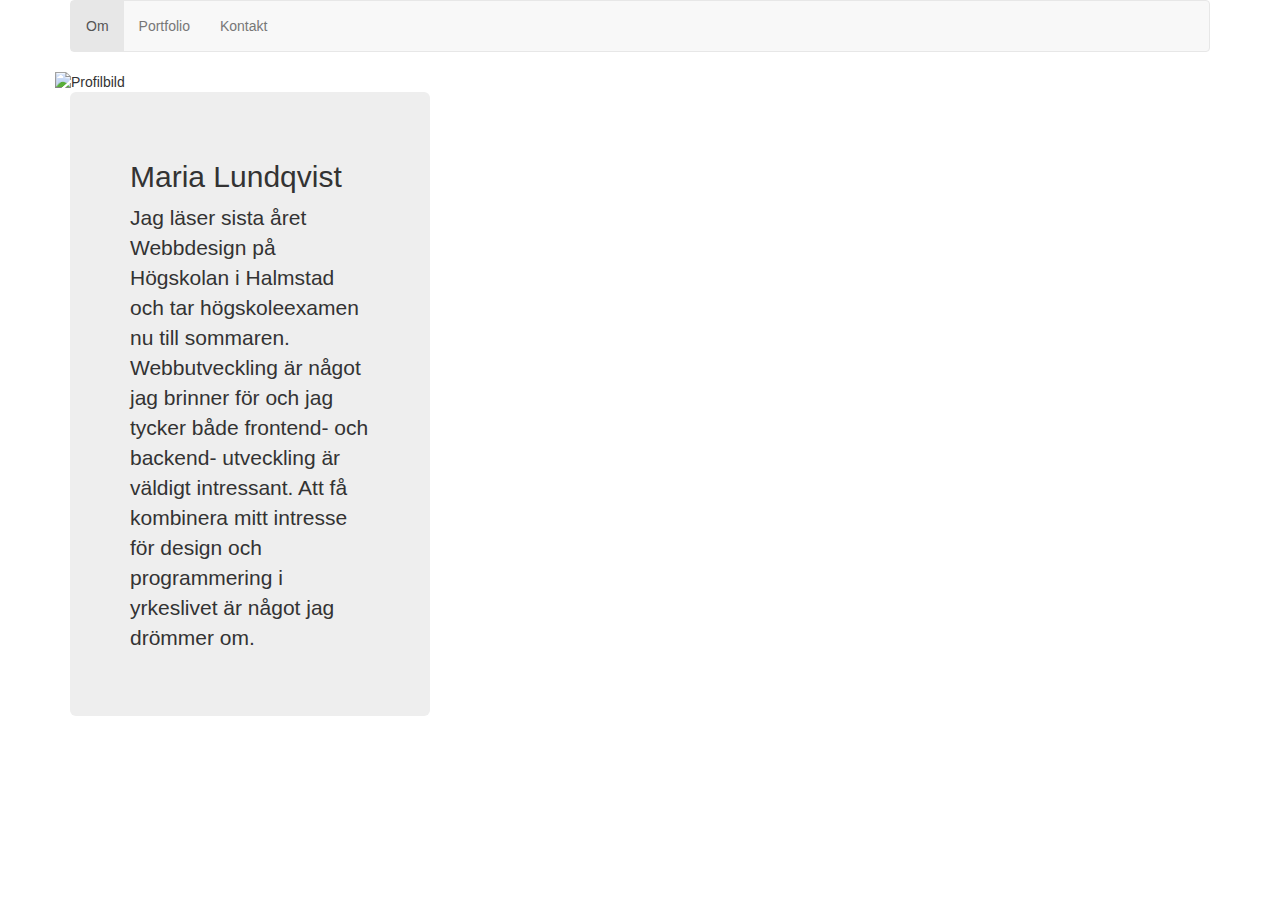
==== index.html @ 277a06b5 "vccv" ====
<! DOCTYPE html>
<html>
<head>
	<title>Maria Lundqvist</title>
	 <meta name="viewport" content="width=device-width, initial-scale=1, maximum-scale=1, user-scalable=no">
      <!-- Latest compiled and minified CSS -->
      <link rel="stylesheet" href="https://maxcdn.bootstrapcdn.com/bootstrap/3.3.5/css/bootstrap.min.css">
      <!-- Optional theme -->
      <link rel="stylesheet" href="https://maxcdn.bootstrapcdn.com/bootstrap/3.3.5/css/bootstrap-theme.min.css">
      <!-- Latest compiled and minified JavaScript -->
      <script src="https://maxcdn.bootstrapcdn.com/bootstrap/3.3.5/js/bootstrap.min.js"></script>
      <link rel="stylesheet" type="text/css" href="css/main.css">
      <meta charset="utf-8">
</head>
<body>
<div class="container">
	<div class="row">
		<div class="col-md-12">
			<nav class="navbar navbar-default">
			  	<ul class="nav navbar-nav">
			        <li role="presentation" class="active"><a href="index.html">Om </a></li>
			        <li eole="presentation" ><a href="portfolio.html">Portfolio </a></li>
			        <li role="presentation" ><a href="kontakt.html">Kontakt</a></li>
			     </ul>
			</nav>
		</div>
		<div class="row">
			<div class="col-md-4">
				<img src="img/profilbild.png" class="circular" alt="Profilbild">
			</div>
		</div>
	</div>
	<div class="row">
			<div class="col-md-4">
				<div class="jumbotron">
				<h2>Maria Lundqvist</h2>
					<p> Jag läser sista året Webbdesign på Högskolan i Halmstad och tar högskoleexamen nu till sommaren. Webbutveckling är något jag brinner för och jag tycker både frontend- och backend- utveckling är väldigt intressant. Att få kombinera mitt intresse för design och programmering i yrkeslivet är något jag drömmer om. </p>
				</div>
			</div>
	</div>	
</div>
</body>
</html>
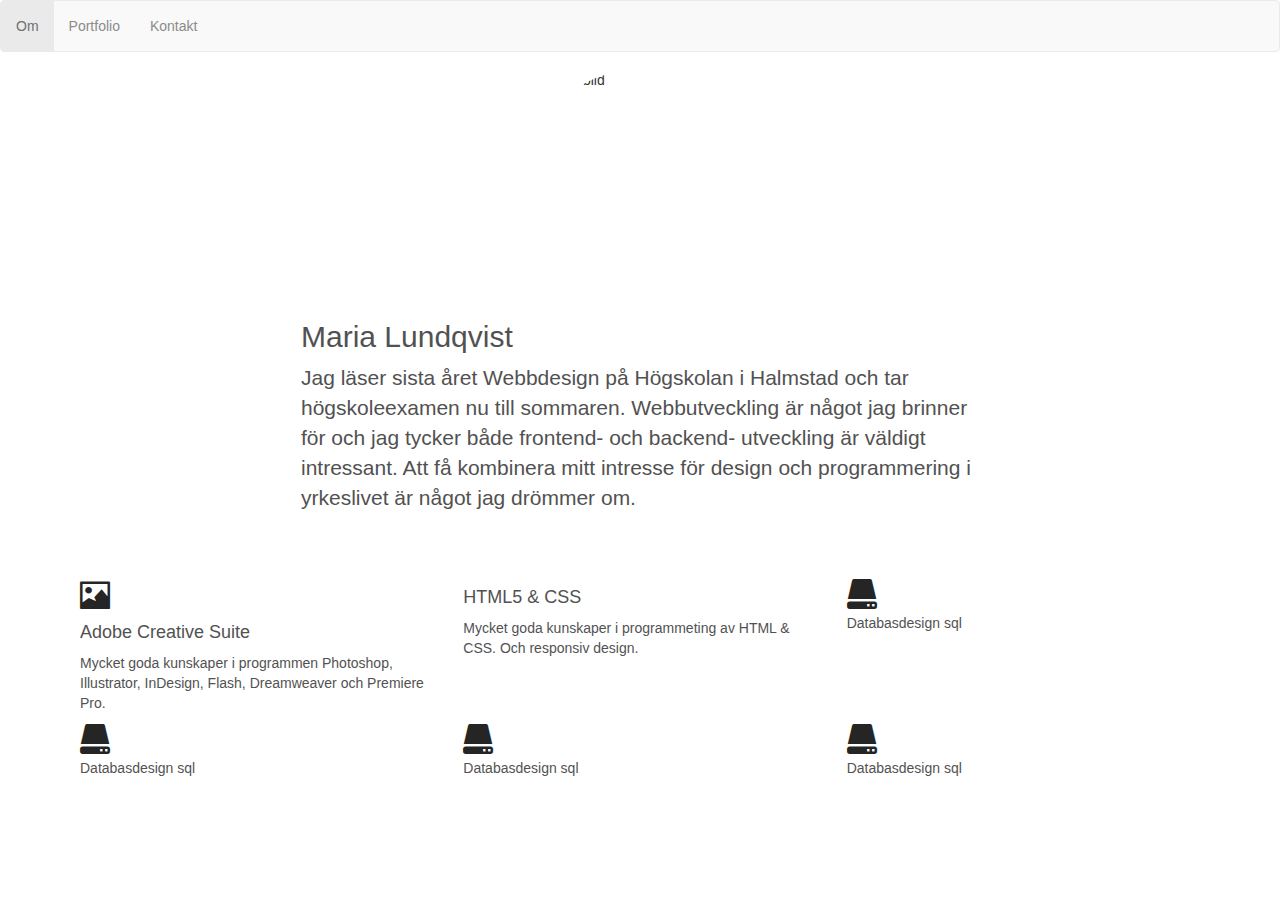
==== commit f412aa9f: "das" ====
--- a/index.html
+++ b/index.html
@@ -1,4 +1,4 @@
-<! DOCTYPE html>
+<!DOCTYPE html>
 <html>
 <head>
 	<title>Maria Lundqvist</title>
@@ -10,6 +10,7 @@
       <!-- Latest compiled and minified JavaScript -->
       <script src="https://maxcdn.bootstrapcdn.com/bootstrap/3.3.5/js/bootstrap.min.js"></script>
       <link rel="stylesheet" type="text/css" href="css/main.css">
+      <meta name="viewport" content="width=device-width, initial-scale=1">
       <meta charset="utf-8">
 </head>
 <body>
@@ -24,20 +25,47 @@
 			     </ul>
 			</nav>
 		</div>
-		<div class="row">
-			<div class="col-md-4">
+
 				<img src="img/profilbild.png" class="circular" alt="Profilbild">
-			</div>
-		</div>
 	</div>
-	<div class="row">
-			<div class="col-md-4">
+	
 				<div class="jumbotron">
 				<h2>Maria Lundqvist</h2>
 					<p> Jag läser sista året Webbdesign på Högskolan i Halmstad och tar högskoleexamen nu till sommaren. Webbutveckling är något jag brinner för och jag tycker både frontend- och backend- utveckling är väldigt intressant. Att få kombinera mitt intresse för design och programmering i yrkeslivet är något jag drömmer om. </p>
 				</div>
+	<div class="skills">
+	<div class="row">
+			
+			<div class="col-md-4">
+			<span class="glyphicon glyphicon-picture" aria-hidden="true"></span>
+			<h4>Adobe Creative Suite</h4>
+			<p>Mycket goda kunskaper i programmen Photoshop, Illustrator, InDesign, Flash, Dreamweaver och Premiere Pro.</p>
+			</div>
+			<div class="col-md-4">
+			<span class="glyphicons glyphicons-display"></span>
+			<h4>HTML5 & CSS</h4>
+			<p>Mycket goda kunskaper i programmeting av HTML & CSS. Och responsiv design.</p>
+			</div>
+			<div class="col-md-4">
+			<span class="glyphicon glyphicon-hdd" aria-hidden="true"></span>
+			<p>Databasdesign sql</p>
+			</div>
+		</div>
+	<div class="row">
+		<div class="col-md-4">
+			<span class="glyphicon glyphicon-hdd" aria-hidden="true"></span>
+			<p>Databasdesign sql</p>
+		</div>
+		<div class="col-md-4">
+			<span class="glyphicon glyphicon-hdd" aria-hidden="true"></span>
+			<p>Databasdesign sql</p>
+		</div>
+		<div class="col-md-4">
+			<span class="glyphicon glyphicon-hdd" aria-hidden="true"></span>
+			<p>Databasdesign sql</p>
 			</div>
 	</div>	
+	</div>				
 </div>
 </body>
 </html>
--- a/css/main.css
+++ b/css/main.css
@@ -0,0 +1,72 @@
+
+  
+  body {
+    background-color: white;
+    background: url(../img/bakgrund.png) 100% ;
+    background-repeat: no-repeat;
+  }
+
+
+
+ li{
+  position: right;
+
+ } 
+ 
+
+
+.circular {
+  width: 210px;
+  height: 200px;
+  border-radius: 150px;
+  -webkit-border-radius: 150px;
+  -moz-border-radius: 150px;
+  display: block;
+    margin-left: auto;
+    margin-right: auto;
+   z-index: 2;
+   margin-top: 70px;
+  
+  
+  }
+.navbar{
+  position: fixed;
+    left: 0;
+    top: 0;
+    
+    width:100%;
+   opacity: 0.85;
+   z-index: 3;
+
+
+}
+
+.jumbotron{
+  background-color: #ffffff;
+    opacity: 0.85;
+    z-index: 1;
+  padding: 10px;
+  display: block;
+    margin-left: auto;
+    margin-right: auto; 
+    width: 70%;
+    margin-top: 20px;
+}
+
+.skills{
+  background-color: #ffffff;
+    opacity: 0.85;
+    z-index: 1;
+  padding: 10px;
+  display: block;
+    margin-left: auto;
+    margin-right: auto; 
+    width: 100%;
+    margin-top: 20px;
+}
+
+.glyphicon{
+    font-size: 30px;
+    color: black;
+
+}
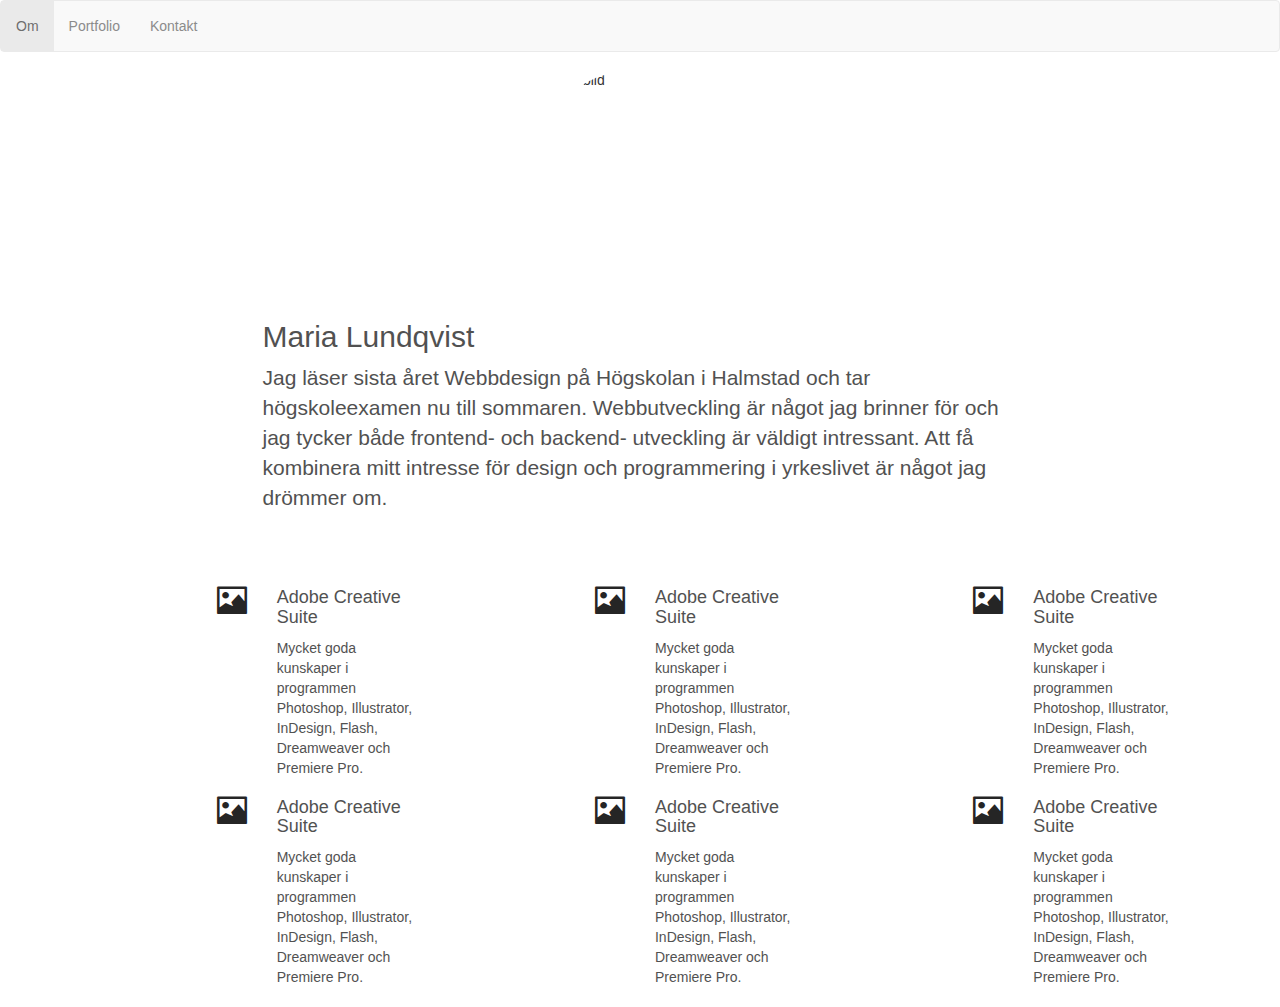
==== commit e590585a: "dssd" ====
--- a/index.html
+++ b/index.html
@@ -14,7 +14,7 @@
       <meta charset="utf-8">
 </head>
 <body>
-<div class="container">
+<div class="container-fluid">
 	<div class="row">
 		<div class="col-md-12">
 			<nav class="navbar navbar-default">
@@ -34,37 +34,69 @@
 					<p> Jag läser sista året Webbdesign på Högskolan i Halmstad och tar högskoleexamen nu till sommaren. Webbutveckling är något jag brinner för och jag tycker både frontend- och backend- utveckling är väldigt intressant. Att få kombinera mitt intresse för design och programmering i yrkeslivet är något jag drömmer om. </p>
 				</div>
 	<div class="skills">
-	<div class="row">
-			
+	
+		<div class="row">
 			<div class="col-md-4">
-			<span class="glyphicon glyphicon-picture" aria-hidden="true"></span>
-			<h4>Adobe Creative Suite</h4>
-			<p>Mycket goda kunskaper i programmen Photoshop, Illustrator, InDesign, Flash, Dreamweaver och Premiere Pro.</p>
+			<div class="col-md-6">
+				<span class="glyphicon glyphicon-picture" aria-hidden="true"></span>
 			</div>
+			<div class="col-md-6">
+				<h4>Adobe Creative Suite</h4>
+				<p>Mycket goda kunskaper i programmen Photoshop, Illustrator, InDesign, Flash, Dreamweaver och Premiere Pro.</p>
+			</div>
+			</div>
+				<div class="col-md-4">
+			<div class="col-md-6">
+				<span class="glyphicon glyphicon-picture" aria-hidden="true"></span>
+			</div>
+			<div class="col-md-6">
+				<h4>Adobe Creative Suite</h4>
+				<p>Mycket goda kunskaper i programmen Photoshop, Illustrator, InDesign, Flash, Dreamweaver och Premiere Pro.</p>
+			</div>
+			</div>
+
 			<div class="col-md-4">
-			<span class="glyphicons glyphicons-display"></span>
-			<h4>HTML5 & CSS</h4>
-			<p>Mycket goda kunskaper i programmeting av HTML & CSS. Och responsiv design.</p>
+			<div class="col-md-6">
+				<span class="glyphicon glyphicon-picture" aria-hidden="true"></span>
 			</div>
+			<div class="col-md-6">
+				<h4>Adobe Creative Suite</h4>
+				<p>Mycket goda kunskaper i programmen Photoshop, Illustrator, InDesign, Flash, Dreamweaver och Premiere Pro.</p>
+			</div>
+			</div>
+		</div>	
+		
+		<div class="row">
 			<div class="col-md-4">
-			<span class="glyphicon glyphicon-hdd" aria-hidden="true"></span>
-			<p>Databasdesign sql</p>
+			<div class="col-md-6">
+				<span class="glyphicon glyphicon-picture" aria-hidden="true"></span>
+			</div>
+			<div class="col-md-6">
+				<h4>Adobe Creative Suite</h4>
+				<p>Mycket goda kunskaper i programmen Photoshop, Illustrator, InDesign, Flash, Dreamweaver och Premiere Pro.</p>
+			</div>
+			</div>
+				<div class="col-md-4">
+			<div class="col-md-6">
+				<span class="glyphicon glyphicon-picture" aria-hidden="true"></span>
+			</div>
+			<div class="col-md-6">
+				<h4>Adobe Creative Suite</h4>
+				<p>Mycket goda kunskaper i programmen Photoshop, Illustrator, InDesign, Flash, Dreamweaver och Premiere Pro.</p>
+			</div>
+			</div>
+
+			<div class="col-md-4">
+			<div class="col-md-6">
+				<span class="glyphicon glyphicon-picture" aria-hidden="true"></span>
+			</div>
+			<div class="col-md-6">
+				<h4>Adobe Creative Suite</h4>
+				<p>Mycket goda kunskaper i programmen Photoshop, Illustrator, InDesign, Flash, Dreamweaver och Premiere Pro.</p>
+			</div>
 			</div>
 		</div>
-	<div class="row">
-		<div class="col-md-4">
-			<span class="glyphicon glyphicon-hdd" aria-hidden="true"></span>
-			<p>Databasdesign sql</p>
-		</div>
-		<div class="col-md-4">
-			<span class="glyphicon glyphicon-hdd" aria-hidden="true"></span>
-			<p>Databasdesign sql</p>
-		</div>
-		<div class="col-md-4">
-			<span class="glyphicon glyphicon-hdd" aria-hidden="true"></span>
-			<p>Databasdesign sql</p>
-			</div>
-	</div>	
+
 	</div>				
 </div>
 </body>
--- a/css/main.css
+++ b/css/main.css
@@ -2,11 +2,15 @@
   
   body {
     background-color: white;
+    
+  }
+
+.container-fluid{
     background: url(../img/bakgrund.png) 100% ;
     background-repeat: no-repeat;
-  }
+    
 
-
+}
 
  li{
   position: right;
@@ -58,15 +62,19 @@
     opacity: 0.85;
     z-index: 1;
   padding: 10px;
-  display: block;
+    width: 90%;
+    margin-top: 20px;
+    display: block;
     margin-left: auto;
-    margin-right: auto; 
-    width: 100%;
-    margin-top: 20px;
+    margin-right: auto;  
 }
 
 .glyphicon{
     font-size: 30px;
     color: black;
+    float: right;
+    margin-top: 5px;
 
 }
+
+
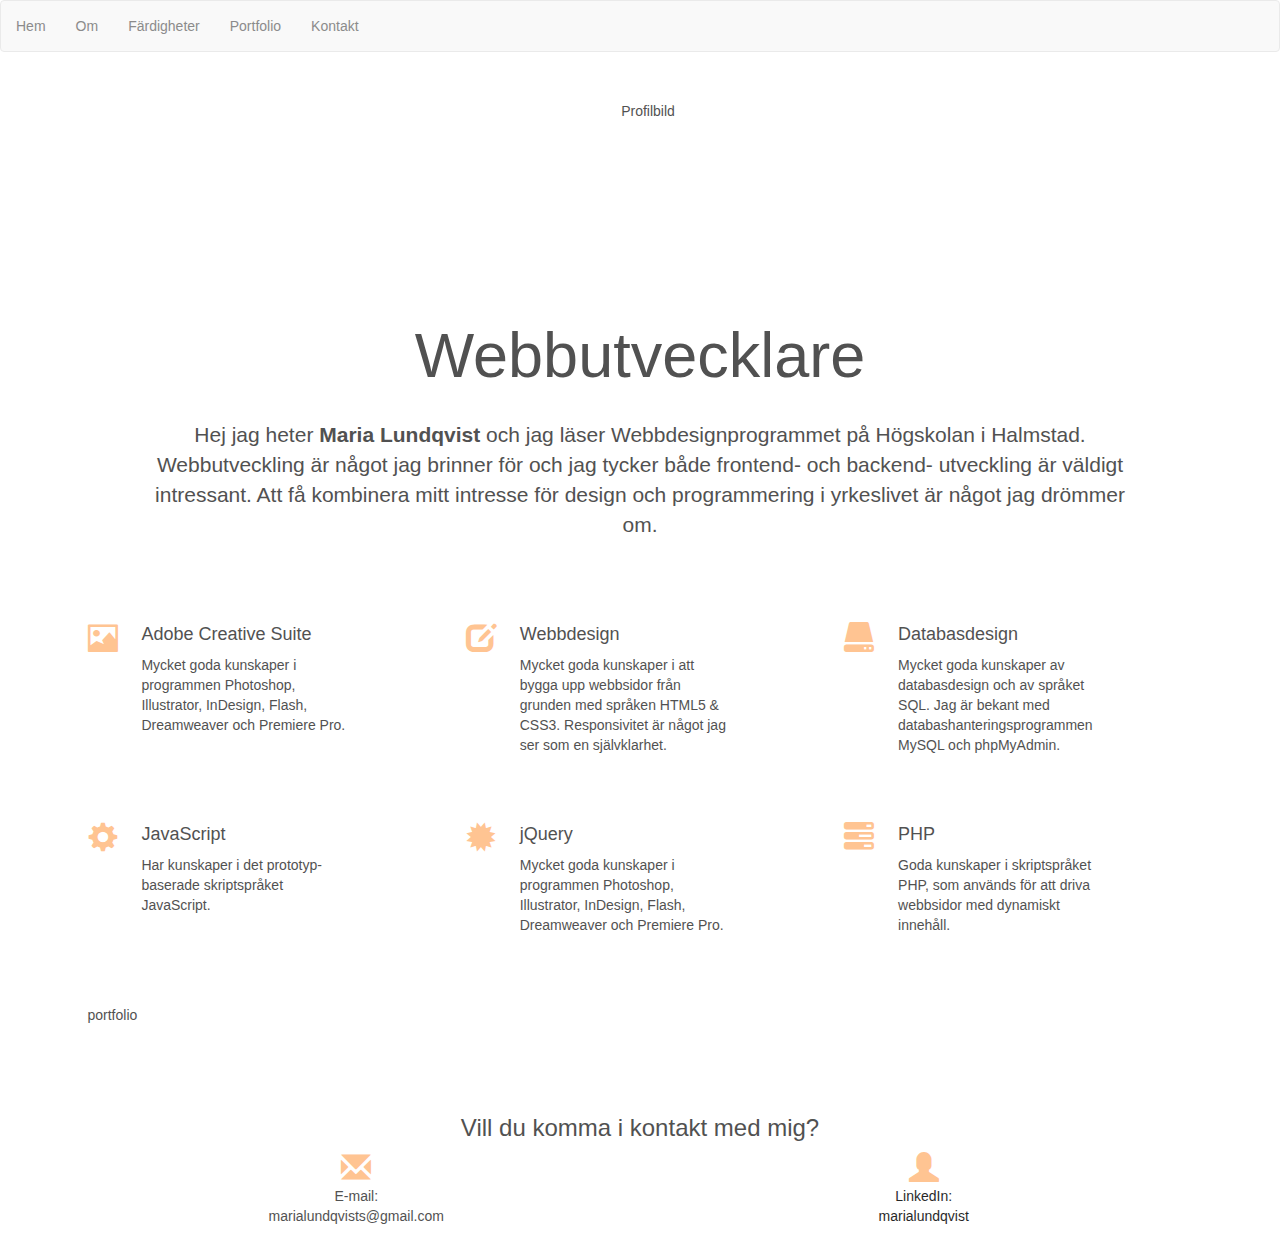
==== commit 2e553b09: "cdscf" ====
--- a/index.html
+++ b/index.html
@@ -16,88 +16,116 @@
 <body>
 <div class="container-fluid">
 	<div class="row">
-		<div class="col-md-12">
+		<div class="col-sm-12">
 			<nav class="navbar navbar-default">
 			  	<ul class="nav navbar-nav">
-			        <li role="presentation" class="active"><a href="index.html">Om </a></li>
-			        <li eole="presentation" ><a href="portfolio.html">Portfolio </a></li>
-			        <li role="presentation" ><a href="kontakt.html">Kontakt</a></li>
+			  	<li role="presentation"><a href="index.html">Hem </a></li>
+			        <li role="presentation"><a href="#om">Om </a></li>
+			         <li role="presentation" ><a href="#fardigheter">Färdigheter </a></li>
+			        <li role="presentation" ><a href="#portfolio">Portfolio </a></li>
+			        <li role="presentation" ><a href="#kontakt">Kontakt</a></li>
+
 			     </ul>
 			</nav>
 		</div>
 
+				
+	</div>
+				<section id="om" class="title-section">
+				<div class="jumbotron">
 				<img src="img/profilbild.png" class="circular" alt="Profilbild">
-	</div>
-	
-				<div class="jumbotron">
-				<h2>Maria Lundqvist</h2>
-					<p> Jag läser sista året Webbdesign på Högskolan i Halmstad och tar högskoleexamen nu till sommaren. Webbutveckling är något jag brinner för och jag tycker både frontend- och backend- utveckling är väldigt intressant. Att få kombinera mitt intresse för design och programmering i yrkeslivet är något jag drömmer om. </p>
+				<h1>Webbutvecklare</h1><br>
+					<p>Hej jag heter <strong>Maria Lundqvist</strong> och jag läser Webbdesignprogrammet på Högskolan i Halmstad. Webbutveckling är något jag brinner för och jag tycker både frontend- och backend- utveckling är väldigt intressant. Att få kombinera mitt intresse för design och programmering i yrkeslivet är något jag drömmer om. </p>
 				</div>
-	<div class="skills">
+				</section>
+	<section id="fardigheter">			
+	<div class="box">
 	
 		<div class="row">
-			<div class="col-md-4">
-			<div class="col-md-6">
-				<span class="glyphicon glyphicon-picture" aria-hidden="true"></span>
-			</div>
-			<div class="col-md-6">
-				<h4>Adobe Creative Suite</h4>
-				<p>Mycket goda kunskaper i programmen Photoshop, Illustrator, InDesign, Flash, Dreamweaver och Premiere Pro.</p>
-			</div>
-			</div>
-				<div class="col-md-4">
-			<div class="col-md-6">
-				<span class="glyphicon glyphicon-picture" aria-hidden="true"></span>
-			</div>
-			<div class="col-md-6">
-				<h4>Adobe Creative Suite</h4>
-				<p>Mycket goda kunskaper i programmen Photoshop, Illustrator, InDesign, Flash, Dreamweaver och Premiere Pro.</p>
-			</div>
+			
+			<div class="col-sm-4" >
+				<div class="icon"><span  class="glyphicon glyphicon-picture" aria-hidden="true"></span></div>
+				<div class="text"><h4>Adobe Creative Suite</h4>
+				<p>Mycket goda kunskaper i programmen Photoshop, Illustrator, InDesign, Flash, Dreamweaver och Premiere Pro.</p></div>
 			</div>
 
-			<div class="col-md-4">
-			<div class="col-md-6">
-				<span class="glyphicon glyphicon-picture" aria-hidden="true"></span>
+			
+				
+			<div class="col-sm-4" >
+				<div class="icon" ><span class="glyphicon glyphicon-edit" aria-hidden="true"></span></div>
+			
+				<div class="text"><h4>Webbdesign</h4>
+				<p>Mycket goda kunskaper i att bygga upp webbsidor från grunden med språken HTML5 & CSS3. Responsivitet är något jag ser som en självklarhet.</p></div>
 			</div>
-			<div class="col-md-6">
-				<h4>Adobe Creative Suite</h4>
-				<p>Mycket goda kunskaper i programmen Photoshop, Illustrator, InDesign, Flash, Dreamweaver och Premiere Pro.</p>
-			</div>
+		
+
+			<div class="col-sm-4" >
+				<div class="icon"><span class="glyphicon glyphicon-hdd" aria-hidden="true"></span></div>
+			
+				<div class="text"><h4>Databasdesign</h4>
+				<p>Mycket goda kunskaper av databasdesign och av språket SQL. Jag är bekant med databashanteringsprogrammen MySQL och phpMyAdmin.</p></div>
+			
 			</div>
 		</div>	
 		
 		<div class="row">
-			<div class="col-md-4">
-			<div class="col-md-6">
-				<span class="glyphicon glyphicon-picture" aria-hidden="true"></span>
+		<div class="skills">
+			
+			<div class="col-sm-4">
+				<div class="icon"><span class="glyphicon glyphicon-cog" aria-hidden="true"></span></div>
+				<div class="text"><h4>JavaScript</h4>
+				<p>Har kunskaper i det prototyp-baserade skriptspråket JavaScript.</p></div>
+
 			</div>
-			<div class="col-md-6">
-				<h4>Adobe Creative Suite</h4>
-				<p>Mycket goda kunskaper i programmen Photoshop, Illustrator, InDesign, Flash, Dreamweaver och Premiere Pro.</p>
+				
+			<div class="col-sm-4">
+			<div class="icon"><span class="glyphicon glyphicon-certificate" aria-hidden="true"></span></div>
+			
+			<div class="text"><h4>jQuery</h4>
+				<p>Mycket goda kunskaper i programmen Photoshop, Illustrator, InDesign, Flash, Dreamweaver och Premiere Pro.</p></div>
 			</div>
+		
+
+			<div class="col-sm-4">
+			<div class="icon"><span class="glyphicon glyphicon-tasks" aria-hidden="true"></span></div>
+			
+				<div class="text"><h4>PHP</h4>
+				<p>Goda kunskaper i skriptspråket PHP, som används för att driva webbsidor med dynamiskt innehåll. </p></div>
 			</div>
-				<div class="col-md-4">
-			<div class="col-md-6">
-				<span class="glyphicon glyphicon-picture" aria-hidden="true"></span>
-			</div>
-			<div class="col-md-6">
-				<h4>Adobe Creative Suite</h4>
-				<p>Mycket goda kunskaper i programmen Photoshop, Illustrator, InDesign, Flash, Dreamweaver och Premiere Pro.</p>
-			</div>
-			</div>
+		</div>	
+		</div>	
+	</div>
+	</section>	
 
-			<div class="col-md-4">
-			<div class="col-md-6">
-				<span class="glyphicon glyphicon-picture" aria-hidden="true"></span>
-			</div>
-			<div class="col-md-6">
-				<h4>Adobe Creative Suite</h4>
-				<p>Mycket goda kunskaper i programmen Photoshop, Illustrator, InDesign, Flash, Dreamweaver och Premiere Pro.</p>
-			</div>
-			</div>
+	<div class="box">
+	<p>portfolio</p>
+		
+	</div>	
+<section id="kontakt">	
+	
+	<div class="kontakt">
+		<h3>Vill du komma i kontakt med mig?</h3>
+
+		<div class="row">
+				
+				<div  class="col-sm-6" class="email"> 
+					<span class="glyphicon glyphicon-envelope" aria-hidden="true"></span>
+
+					<p>E-mail: <br>marialundqvists@gmail.com</p>
+	
+				</div>
+
+				<div class="col-sm-6" class="profil">
+					<span class="glyphicon glyphicon-user" aria-hidden="true"></span><br>
+					<a href="https://se.linkedin.com/in/maria-lundqvist-0a342010b" target="_blank">LinkedIn:<br> marialundqvist</a>
+	
+				</div>
+		
+		
 		</div>
-
-	</div>				
+	
+	</div>	
+	</section>			
 </div>
 </body>
 </html>
--- a/css/main.css
+++ b/css/main.css
@@ -1,13 +1,21 @@
+html {
+  min-height: 100%;
+  overflow: auto;
+}
 
   
   body {
     background-color: white;
+    background: url(../img/bakgrund.png) 100% ;
+    background-repeat: no-repeat;
+    min-height: 100%;
+      background-size: cover;
+  
     
   }
 
 .container-fluid{
-    background: url(../img/bakgrund.png) 100% ;
-    background-repeat: no-repeat;
+   
     
 
 }
@@ -29,7 +37,7 @@
     margin-left: auto;
     margin-right: auto;
    z-index: 2;
-   margin-top: 70px;
+  
   
   
   }
@@ -37,7 +45,6 @@
   position: fixed;
     left: 0;
     top: 0;
-    
     width:100%;
    opacity: 0.85;
    z-index: 3;
@@ -53,28 +60,90 @@
   display: block;
     margin-left: auto;
     margin-right: auto; 
-    width: 70%;
-    margin-top: 20px;
+    width: 90%;
+    margin-top: 90px;
+    text-align: center;
 }
 
-.skills{
+.box{
   background-color: #ffffff;
     opacity: 0.85;
     z-index: 1;
   padding: 10px;
     width: 90%;
-    margin-top: 20px;
+    margin-top: 40px;
     display: block;
     margin-left: auto;
     margin-right: auto;  
+    border-radius: 7px;
+   
+  
 }
 
 .glyphicon{
     font-size: 30px;
-    color: black;
-    float: right;
-    margin-top: 5px;
+    color: #ffba7f;
 
 }
 
 
+.skills{
+  margin-top: 50px;
+}
+
+.kontakttext{
+  text-align: center;
+  color: black;
+
+}
+
+.kontakt{
+
+  background-color: #ffffff;
+    opacity: 0.85;
+    z-index: 1;
+  padding: 10px;
+    width: 90%;
+    margin-top: 40px;
+    display: block;
+    margin-left: auto;
+    margin-right: auto;  
+    border-radius: 7px;
+    text-align: center;
+}
+
+a{
+   text-decoration:none;
+   color: black; 
+  
+}
+
+a:hover{
+  text-decoration:none;
+   color: black; 
+}
+
+.email{
+  float left;
+
+}
+
+.profil{
+  float: right;
+}
+
+
+
+.icon{
+  display: inline-block;
+  vertical-align: top;
+  padding: 6px 0px 0px 0px;
+  margin-right: 10px;
+  width: 40px; 
+}
+
+.text{
+  display: inline-block;
+  width: 60%;
+ 
+}
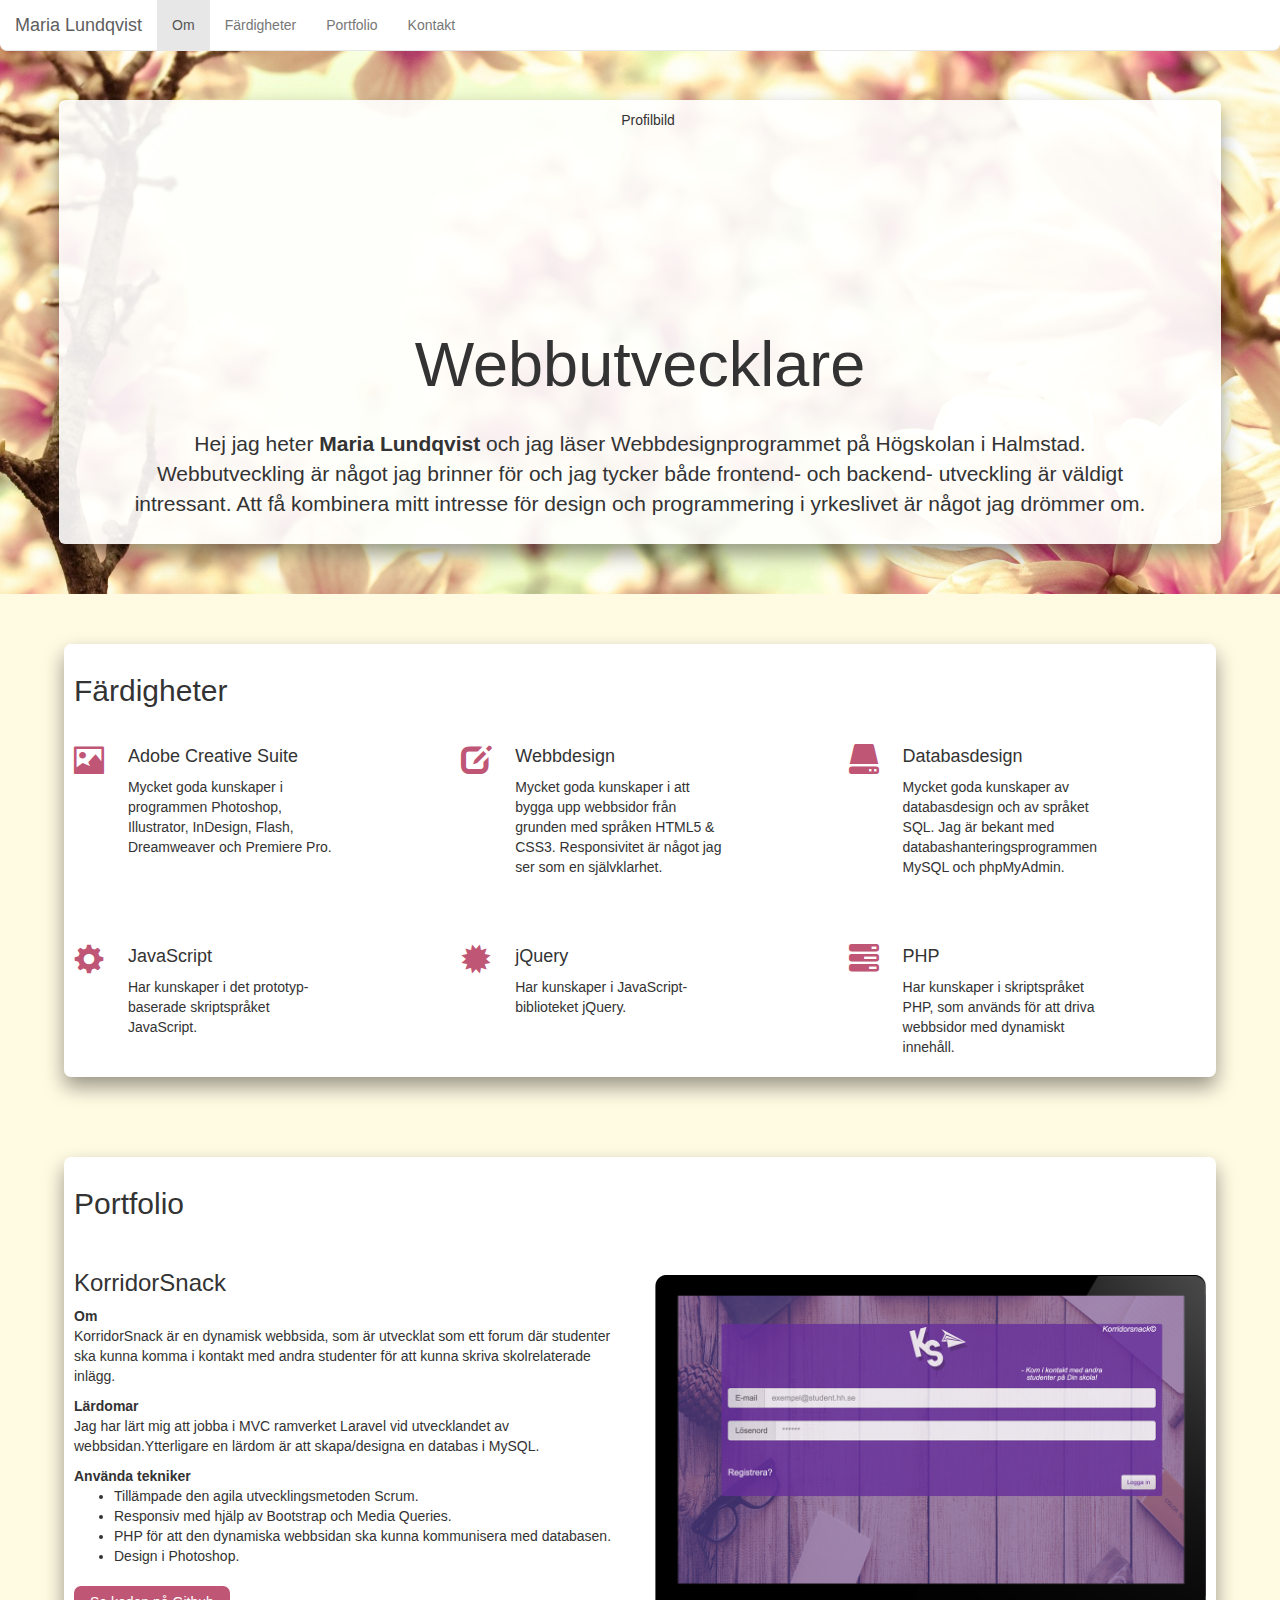
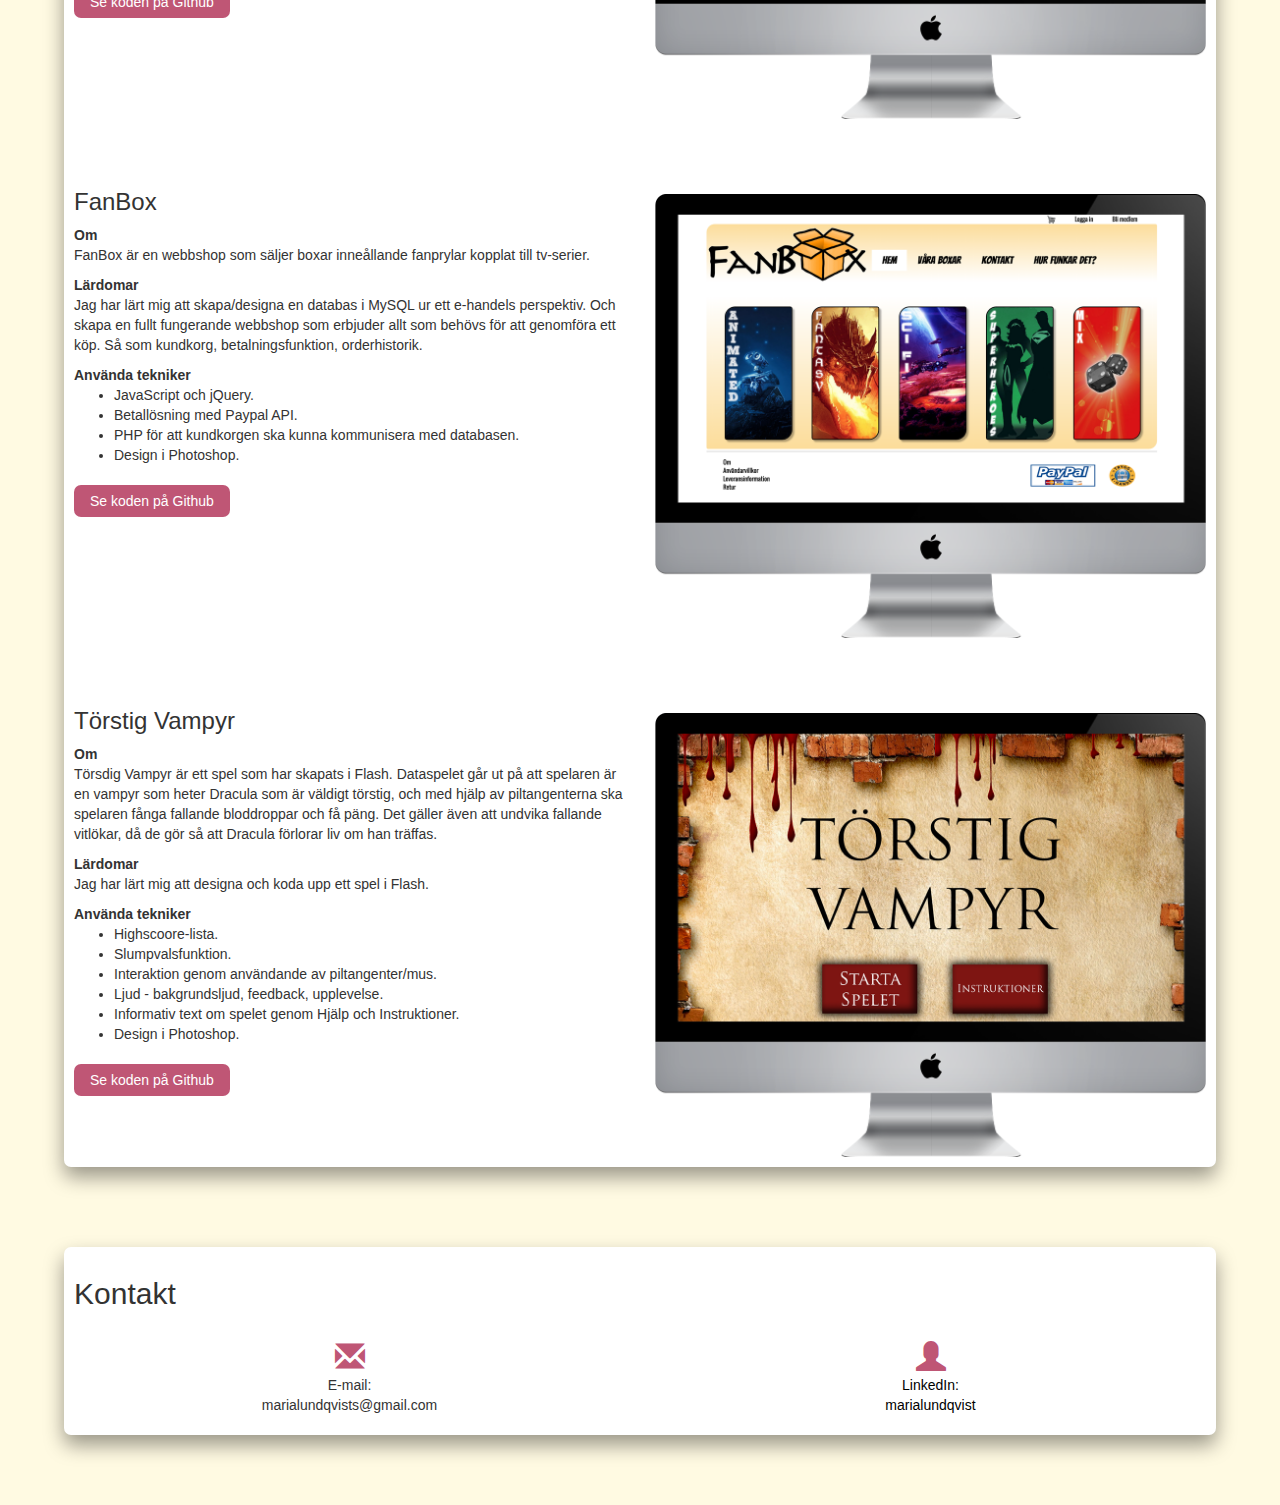
==== commit 26c37505: "final version" ====
--- a/index.html
+++ b/index.html
@@ -1,131 +1,224 @@
 <!DOCTYPE html>
 <html>
-<head>
-	<title>Maria Lundqvist</title>
-	 <meta name="viewport" content="width=device-width, initial-scale=1, maximum-scale=1, user-scalable=no">
+   <head>
+      <title>Maria Lundqvist</title>
+      <meta charset="utf-8">
+      <meta name="viewport" content="width=device-width, initial-scale=1">
       <!-- Latest compiled and minified CSS -->
       <link rel="stylesheet" href="https://maxcdn.bootstrapcdn.com/bootstrap/3.3.5/css/bootstrap.min.css">
       <!-- Optional theme -->
       <link rel="stylesheet" href="https://maxcdn.bootstrapcdn.com/bootstrap/3.3.5/css/bootstrap-theme.min.css">
       <!-- Latest compiled and minified JavaScript -->
+      <script src="https://ajax.googleapis.com/ajax/libs/jquery/1.12.0/jquery.min.js"></script>
       <script src="https://maxcdn.bootstrapcdn.com/bootstrap/3.3.5/js/bootstrap.min.js"></script>
       <link rel="stylesheet" type="text/css" href="css/main.css">
-      <meta name="viewport" content="width=device-width, initial-scale=1">
-      <meta charset="utf-8">
-</head>
-<body>
-<div class="container-fluid">
-	<div class="row">
-		<div class="col-sm-12">
-			<nav class="navbar navbar-default">
-			  	<ul class="nav navbar-nav">
-			  	<li role="presentation"><a href="index.html">Hem </a></li>
-			        <li role="presentation"><a href="#om">Om </a></li>
-			         <li role="presentation" ><a href="#fardigheter">Färdigheter </a></li>
-			        <li role="presentation" ><a href="#portfolio">Portfolio </a></li>
-			        <li role="presentation" ><a href="#kontakt">Kontakt</a></li>
-
-			     </ul>
-			</nav>
-		</div>
-
-				
-	</div>
-				<section id="om" class="title-section">
-				<div class="jumbotron">
-				<img src="img/profilbild.png" class="circular" alt="Profilbild">
-				<h1>Webbutvecklare</h1><br>
-					<p>Hej jag heter <strong>Maria Lundqvist</strong> och jag läser Webbdesignprogrammet på Högskolan i Halmstad. Webbutveckling är något jag brinner för och jag tycker både frontend- och backend- utveckling är väldigt intressant. Att få kombinera mitt intresse för design och programmering i yrkeslivet är något jag drömmer om. </p>
-				</div>
-				</section>
-	<section id="fardigheter">			
-	<div class="box">
-	
-		<div class="row">
-			
-			<div class="col-sm-4" >
-				<div class="icon"><span  class="glyphicon glyphicon-picture" aria-hidden="true"></span></div>
-				<div class="text"><h4>Adobe Creative Suite</h4>
-				<p>Mycket goda kunskaper i programmen Photoshop, Illustrator, InDesign, Flash, Dreamweaver och Premiere Pro.</p></div>
-			</div>
-
-			
-				
-			<div class="col-sm-4" >
-				<div class="icon" ><span class="glyphicon glyphicon-edit" aria-hidden="true"></span></div>
-			
-				<div class="text"><h4>Webbdesign</h4>
-				<p>Mycket goda kunskaper i att bygga upp webbsidor från grunden med språken HTML5 & CSS3. Responsivitet är något jag ser som en självklarhet.</p></div>
-			</div>
-		
-
-			<div class="col-sm-4" >
-				<div class="icon"><span class="glyphicon glyphicon-hdd" aria-hidden="true"></span></div>
-			
-				<div class="text"><h4>Databasdesign</h4>
-				<p>Mycket goda kunskaper av databasdesign och av språket SQL. Jag är bekant med databashanteringsprogrammen MySQL och phpMyAdmin.</p></div>
-			
-			</div>
-		</div>	
-		
-		<div class="row">
-		<div class="skills">
-			
-			<div class="col-sm-4">
-				<div class="icon"><span class="glyphicon glyphicon-cog" aria-hidden="true"></span></div>
-				<div class="text"><h4>JavaScript</h4>
-				<p>Har kunskaper i det prototyp-baserade skriptspråket JavaScript.</p></div>
-
-			</div>
-				
-			<div class="col-sm-4">
-			<div class="icon"><span class="glyphicon glyphicon-certificate" aria-hidden="true"></span></div>
-			
-			<div class="text"><h4>jQuery</h4>
-				<p>Mycket goda kunskaper i programmen Photoshop, Illustrator, InDesign, Flash, Dreamweaver och Premiere Pro.</p></div>
-			</div>
-		
-
-			<div class="col-sm-4">
-			<div class="icon"><span class="glyphicon glyphicon-tasks" aria-hidden="true"></span></div>
-			
-				<div class="text"><h4>PHP</h4>
-				<p>Goda kunskaper i skriptspråket PHP, som används för att driva webbsidor med dynamiskt innehåll. </p></div>
-			</div>
-		</div>	
-		</div>	
-	</div>
-	</section>	
-
-	<div class="box">
-	<p>portfolio</p>
-		
-	</div>	
-<section id="kontakt">	
-	
-	<div class="kontakt">
-		<h3>Vill du komma i kontakt med mig?</h3>
-
-		<div class="row">
-				
-				<div  class="col-sm-6" class="email"> 
-					<span class="glyphicon glyphicon-envelope" aria-hidden="true"></span>
-
-					<p>E-mail: <br>marialundqvists@gmail.com</p>
-	
-				</div>
-
-				<div class="col-sm-6" class="profil">
-					<span class="glyphicon glyphicon-user" aria-hidden="true"></span><br>
-					<a href="https://se.linkedin.com/in/maria-lundqvist-0a342010b" target="_blank">LinkedIn:<br> marialundqvist</a>
-	
-				</div>
-		
-		
-		</div>
-	
-	</div>	
-	</section>			
-</div>
-</body>
-</html>
+   </head>
+   <body data-spy="scroll" data-target=".navbar" data-offset="50">
+      <nav class="navbar navbar-default navbar-fixed-top">
+         <div class="navbar-header">
+            <button type="button" class="navbar-toggle" data-toggle="collapse" data-target="#myNavbar">
+            <span class="icon-bar"></span>
+            <span class="icon-bar"></span>
+            <span class="icon-bar"></span>                        
+            </button>
+            <a class="navbar-brand" href="index.html">Maria Lundqvist</a>
+         </div>
+         <div>
+            <div class="collapse navbar-collapse" id="myNavbar">
+               <ul class="nav navbar-nav">
+                  <li><a href="#om">Om</a></li>
+                  <li><a href="#fardigheter">Färdigheter</a></li>
+                  <li><a href="#portfolio">Portfolio</a></li>
+                  <li><a href="#kontakt">Kontakt</a></li>
+               </ul>
+            </div>
+         </div>
+      </nav>
+      <div class="container-fluid">
+         <section id="om" >
+            <div class="jumbotron">
+               <img src="img/profilbild.png" class="circular" alt="Profilbild">
+               <h1>Webbutvecklare</h1>
+               <br>
+               <p>Hej jag heter <b>Maria Lundqvist</b> och jag läser Webbdesignprogrammet på Högskolan i Halmstad. Webbutveckling är något jag brinner för och jag tycker både frontend- och backend- utveckling är väldigt intressant. Att få kombinera mitt intresse för design och programmering i yrkeslivet är något jag drömmer om. </p>
+            </div>
+         </section>
+      </div>
+      <section id="fardigheter">
+         <div class="box">
+            <h2> Färdigheter</h2>
+            <br>
+            <div class="row">
+               <div class="col-sm-4" >
+                  <div class="icon"><span  class="glyphicon glyphicon-picture" aria-hidden="true"></span></div>
+                  <div class="text">
+                     <h4>Adobe Creative Suite</h4>
+                     <p>Mycket goda kunskaper i programmen Photoshop, Illustrator, InDesign, Flash, Dreamweaver och Premiere Pro.</p>
+                  </div>
+               </div>
+               <div class="col-sm-4" >
+                  <div class="icon" ><span class="glyphicon glyphicon-edit" aria-hidden="true"></span></div>
+                  <div class="text">
+                     <h4>Webbdesign</h4>
+                     <p>Mycket goda kunskaper i att bygga upp webbsidor från grunden med språken HTML5 & CSS3. Responsivitet är något jag ser som en självklarhet.</p>
+                  </div>
+               </div>
+               <div class="col-sm-4" >
+                  <div class="icon"><span class="glyphicon glyphicon-hdd" aria-hidden="true"></span></div>
+                  <div class="text">
+                     <h4>Databasdesign</h4>
+                     <p>Mycket goda kunskaper av databasdesign och av språket SQL. Jag är bekant med databashanteringsprogrammen MySQL och phpMyAdmin.</p>
+                  </div>
+               </div>
+            </div>
+            <div class="row">
+               <div class="marginrow">
+                  <div class="col-sm-4">
+                     <div class="icon"><span class="glyphicon glyphicon-cog" aria-hidden="true"></span></div>
+                     <div class="text">
+                        <h4>JavaScript</h4>
+                        <p>Har kunskaper i det prototyp-baserade skriptspråket JavaScript.</p>
+                     </div>
+                  </div>
+                  <div class="col-sm-4">
+                     <div class="icon"><span class="glyphicon glyphicon-certificate" aria-hidden="true"></span></div>
+                     <div class="text">
+                        <h4>jQuery</h4>
+                        <p>Har kunskaper i JavaScript-biblioteket jQuery.</p>
+                     </div>
+                  </div>
+                  <div class="col-sm-4">
+                     <div class="icon"><span class="glyphicon glyphicon-tasks" aria-hidden="true"></span></div>
+                     <div class="text">
+                        <h4>PHP</h4>
+                        <p>Har kunskaper i skriptspråket PHP, som används för att driva webbsidor med dynamiskt innehåll. </p>
+                     </div>
+                  </div>
+               </div>
+            </div>
+         </div>
+      </section>
+      <section id="portfolio">
+         <div class="box">
+            <h2> Portfolio</h2>
+            <br>
+            <div class="row">
+               <div class="col-sm-6">
+                  <h3>KorridorSnack</h3>
+                  <b>Om</b>
+                  <p>KorridorSnack är en dynamisk webbsida, som är utvecklat som ett forum där studenter ska kunna komma i kontakt med andra studenter för att kunna skriva skolrelaterade inlägg.</p>
+                  <b>Lärdomar</b>
+                  <p>Jag har lärt mig att jobba i MVC ramverket Laravel vid utvecklandet av webbsidan.Ytterligare en lärdom är att skapa/designa en databas i MySQL.</p>
+                  <b>Använda tekniker</b>
+                  <ul>
+                     <li>
+                        Tillämpade den agila utvecklingsmetoden Scrum.
+                     </li>
+                     <li>
+                        Responsiv med hjälp av Bootstrap och Media Queries.
+                     </li>
+                     <li>
+                        PHP för att den dynamiska webbsidan ska kunna kommunisera med databasen. 
+                     </li>
+                     <li>
+                        Design i Photoshop.
+                     </li>
+                  </ul>
+                
+                  <a href="https://github.com/Marialundqvist/KorridorSnack1.git" class="btn btn-ghost btn-accent btn-small" target="_blank">Se koden på Github</a>
+               </div>
+               <div class="col-sm-6">
+                  <img  class="bild" src="img/korridorsnack.png" alt="KorridorSnack">
+               </div>
+            </div>
+            <div class="row">
+               <div class="marginrow">
+                  <div class="col-sm-6">
+                     <h3>FanBox</h3>
+                     <b>Om</b>
+                     <p>FanBox är en webbshop som säljer boxar inneållande fanprylar kopplat till tv-serier.</p>
+                     <b>Lärdomar</b>
+                     <p>Jag har lärt mig att skapa/designa en databas i MySQL ur ett e-handels perspektiv. Och skapa en fullt fungerande webbshop som erbjuder allt som behövs för att genomföra ett köp. Så som kundkorg, betalningsfunktion, orderhistorik.</p>
+                     <b>Använda tekniker</b>
+                     <ul>
+                        <li>
+                           JavaScript och jQuery.
+                        </li>
+                        <li>
+                           Betallösning med Paypal API.
+                        </li>
+                        <li>
+                           PHP för att kundkorgen ska kunna kommunisera med databasen.
+                        </li>
+                        <li>
+                           Design i Photoshop.
+                        </li>
+                     </ul>
+                     
+                     <a href="https://github.com/Marialundqvist/FanBox.git" class="btn btn-ghost btn-accent btn-small" target="_blank">Se koden på Github</a>
+                  </div>
+                  <div class="col-sm-6">
+                     <img  class="bild" src="img/fanbox.png" alt="FanBox">
+                  </div>
+               </div>
+            </div>
+            <div class="row">
+               <div class="marginrow">
+                  <div class="col-sm-6">
+                     <h3>Törstig Vampyr</h3>
+                     <b>Om</b>
+                     <p>Törsdig Vampyr är ett spel som har skapats i Flash. Dataspelet går ut på att spelaren är en vampyr som heter Dracula som är väldigt
+                        törstig, och med hjälp av piltangenterna ska spelaren fånga fallande bloddroppar och få päng. Det gäller
+                        även att undvika fallande vitlökar, då de gör så att Dracula förlorar liv om han träffas.
+                     </p>
+                     <b>Lärdomar</b>
+                     <p>Jag har lärt mig att designa och koda upp ett spel i Flash.</p>
+                     <b>Använda tekniker</b>
+                     <ul>
+                        <li>
+                           Highscoore-lista.
+                        </li>
+                        <li>
+                           Slumpvalsfunktion.
+                        </li>
+                        <li>
+                           Interaktion genom användande av piltangenter/mus.
+                        </li>
+                        <li>Ljud - bakgrundsljud, feedback, upplevelse.</li>
+                        <li>
+                           Informativ text om spelet genom Hjälp och Instruktioner.
+                        </li>
+                        <li>
+                           Design i Photoshop.
+                        </li>
+                     </ul>
+                    
+                     <a href="https://github.com/Marialundqvist/T-rsdigVampyr.git" class="btn btn-ghost btn-accent btn-small" target="_blank">Se koden på Github</a>
+                  </div>
+                  <div class="col-sm-6">
+                     <img  class="bild" src="img/spel.png" alt="Spel">
+                  </div>
+               </div>
+            </div>
+         </div>
+      </section>
+      <section id="kontakt">
+         <div class="kontakt">
+            <h2> Kontakt</h2>
+            <br>
+            <div class="symboler">
+               <div class="row">
+                  <div  class="col-sm-6">
+                     <span class="glyphicon glyphicon-envelope" aria-hidden="true"></span>
+                     <p>E-mail: <br>marialundqvists@gmail.com</p>
+                  </div>
+                  <div class="col-sm-6">
+                     <span class="glyphicon glyphicon-user" aria-hidden="true"></span><br>
+                     <a href="https://se.linkedin.com/in/maria-lundqvist-0a342010b" target="_blank">LinkedIn:<br> marialundqvist</a>
+                  </div>
+               </div>
+            </div>
+         </div>
+      </section> 
+   </body>
+</html>--- a/css/main.css
+++ b/css/main.css
@@ -1,149 +1,143 @@
 html {
-  min-height: 100%;
-  overflow: auto;
+    min-height: 100%;
+    overflow: auto;
 }
 
-  
-  body {
-    background-color: white;
-    background: url(../img/bakgrund.png) 100% ;
-    background-repeat: no-repeat;
-    min-height: 100%;
-      background-size: cover;
-  
-    
-  }
-
-.container-fluid{
+body {
+    background-color: #fffae2;
    
-    
-
 }
 
- li{
-  position: right;
+li {
+    position: right;
+}
 
- } 
- 
-
+.container-fluid {
+    background: url(../img/wallpaper.jpg) 100%;
+    background-repeat: no-repeat;
+    background-size: cover;
+}
 
 .circular {
-  width: 210px;
-  height: 200px;
-  border-radius: 150px;
-  -webkit-border-radius: 150px;
-  -moz-border-radius: 150px;
-  display: block;
+    width: 210px;
+    height: 200px;
+    border-radius: 150px;
+    -webkit-border-radius: 150px;
+    -moz-border-radius: 150px;
+    display: block;
     margin-left: auto;
     margin-right: auto;
-   z-index: 2;
-  
-  
-  
-  }
-.navbar{
-  position: fixed;
-    left: 0;
-    top: 0;
-    width:100%;
-   opacity: 0.85;
-   z-index: 3;
-
-
+    z-index: 2;
 }
 
-.jumbotron{
-  background-color: #ffffff;
-    opacity: 0.85;
+.navbar {
+    border-radius: 0px 0px 7px 7px;
+    color: black;
+    background-color: white;
+}
+
+.jumbotron {
+    background-color: #ffffff;
     z-index: 1;
-  padding: 10px;
-  display: block;
+    padding: 10px;
+    display: block;
     margin-left: auto;
-    margin-right: auto; 
+    margin-right: auto;
+    width: 93%;
+    margin-top: 50px;
+    margin-bottom: 50px;
+    text-align: center;
+    background-color: rgba(255, 255, 255, 0.9);
+    box-shadow: 0 10px 20px rgba(0, 0, 0, 0.4);
+}
+.box {
+    background-color: #ffffff;
+    z-index: 1;
+    padding: 10px;
     width: 90%;
-    margin-top: 90px;
+    margin-bottom: 30px;
+    display: block;
+    margin-left: auto;
+    margin-right: auto;
+    border-radius: 7px;
+    box-shadow: 0 10px 20px rgba(0, 0, 0, 0.4);
+}
+.glyphicon {
+    font-size: 30px;
+    color: #bf5675;
+}
+.marginrow {
+    margin-top: 50px;
+}
+.rubrik {
+    float: left;
+}
+.kontakt {
+    background-color: #ffffff;
+    z-index: 1;
+    padding: 10px;
+    width: 90%;
+    margin-bottom: 70px;
+    display: block;
+    margin-left: auto;
+    margin-right: auto;
+    border-radius: 7px;
+    box-shadow: 0 10px 20px rgba(0, 0, 0, 0.4);
+}
+a {
+    text-decoration: none;
+    color: black;
+}
+.btn:link,
+.btn:visited {
+    background-color: #bf5675;
+    color: white;
+    padding: 5px 15px;
+    text-align: center;
+    text-decoration: none;
+    display: inline-block;
+    border-radius: 7px;
+}
+.btn:hover,
+.btn:active {
+    background-color: #d3728f;
+}
+.btn {
+    margin-bottom: 20px;
+    margin-top: 10px;
+}
+a:hover {
+    text-decoration: none;
+    color: black;
+}
+
+.symboler {
     text-align: center;
 }
-
-.box{
-  background-color: #ffffff;
-    opacity: 0.85;
-    z-index: 1;
-  padding: 10px;
-    width: 90%;
-    margin-top: 40px;
-    display: block;
-    margin-left: auto;
-    margin-right: auto;  
-    border-radius: 7px;
-   
-  
+.icon {
+    display: inline-block;
+    vertical-align: top;
+    padding: 6px 0px 0px 0px;
+    margin-right: 10px;
+    width: 40px;
 }
-
-.glyphicon{
-    font-size: 30px;
-    color: #ffba7f;
-
+.text {
+    display: inline-block;
+    width: 60%;
 }
-
-
-.skills{
-  margin-top: 50px;
+.bild {
+    width: 100%;
+    margin-top: 25px;
 }
-
-.kontakttext{
-  text-align: center;
-  color: black;
-
+#om {
+    padding-top: 50px;
 }
-
-.kontakt{
-
-  background-color: #ffffff;
-    opacity: 0.85;
-    z-index: 1;
-  padding: 10px;
-    width: 90%;
-    margin-top: 40px;
-    display: block;
-    margin-left: auto;
-    margin-right: auto;  
-    border-radius: 7px;
-    text-align: center;
+#fardigheter {
+    padding-top: 50px;
 }
-
-a{
-   text-decoration:none;
-   color: black; 
-  
+#portfolio {
+    padding-top: 50px;
 }
-
-a:hover{
-  text-decoration:none;
-   color: black; 
-}
-
-.email{
-  float left;
-
-}
-
-.profil{
-  float: right;
-}
-
-
-
-.icon{
-  display: inline-block;
-  vertical-align: top;
-  padding: 6px 0px 0px 0px;
-  margin-right: 10px;
-  width: 40px; 
-}
-
-.text{
-  display: inline-block;
-  width: 60%;
- 
-}
+#kontakt {
+    padding-top: 50px;
+}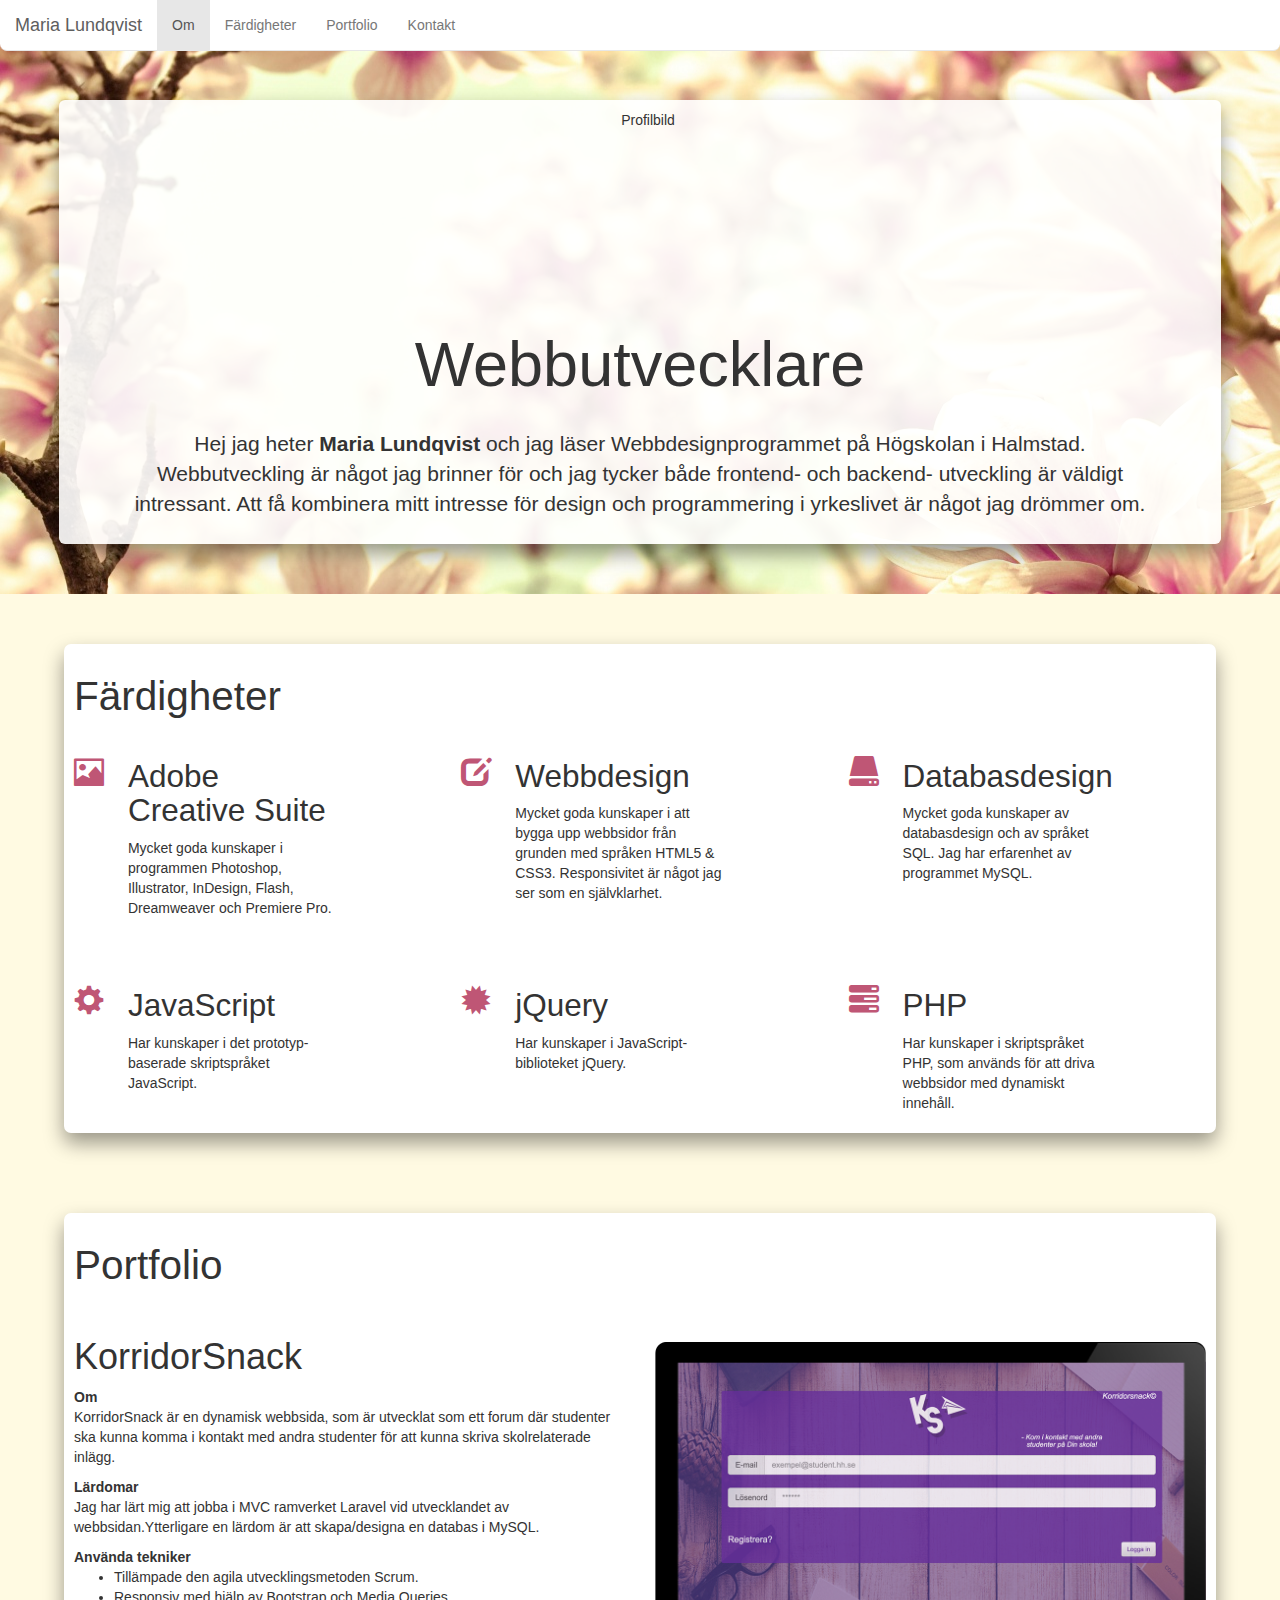
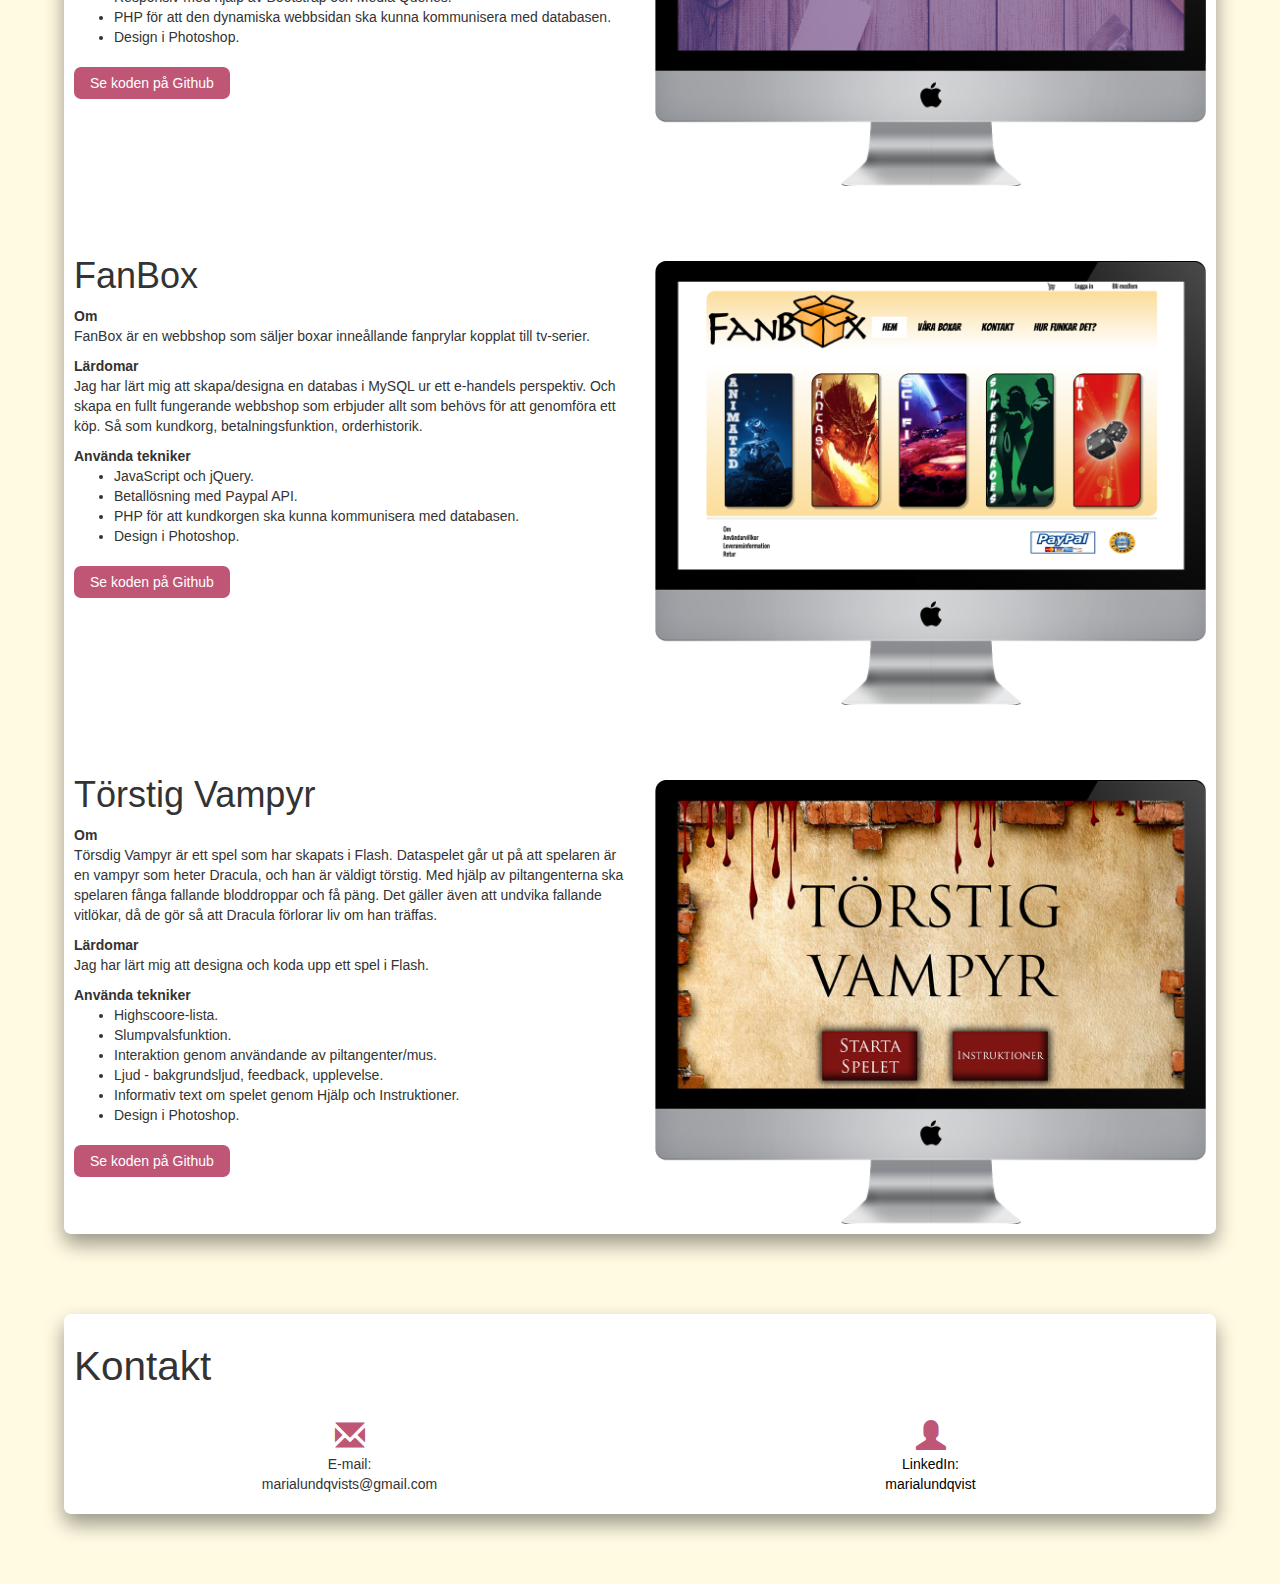
==== commit 317df021: "final version" ====
--- a/index.html
+++ b/index.html
@@ -67,7 +67,7 @@
                   <div class="icon"><span class="glyphicon glyphicon-hdd" aria-hidden="true"></span></div>
                   <div class="text">
                      <h4>Databasdesign</h4>
-                     <p>Mycket goda kunskaper av databasdesign och av språket SQL. Jag är bekant med databashanteringsprogrammen MySQL och phpMyAdmin.</p>
+                     <p>Mycket goda kunskaper av databasdesign och av språket SQL. Jag har erfarenhet av programmet MySQL.</p>
                   </div>
                </div>
             </div>
@@ -167,8 +167,8 @@
                   <div class="col-sm-6">
                      <h3>Törstig Vampyr</h3>
                      <b>Om</b>
-                     <p>Törsdig Vampyr är ett spel som har skapats i Flash. Dataspelet går ut på att spelaren är en vampyr som heter Dracula som är väldigt
-                        törstig, och med hjälp av piltangenterna ska spelaren fånga fallande bloddroppar och få päng. Det gäller
+                     <p>Törsdig Vampyr är ett spel som har skapats i Flash. Dataspelet går ut på att spelaren är en vampyr som heter Dracula, och han är väldigt
+                        törstig. Med hjälp av piltangenterna ska spelaren fånga fallande bloddroppar och få päng. Det gäller
                         även att undvika fallande vitlökar, då de gör så att Dracula förlorar liv om han träffas.
                      </p>
                      <b>Lärdomar</b>
--- a/css/main.css
+++ b/css/main.css
@@ -11,6 +11,19 @@
 li {
     position: right;
 }
+h1{
+    font-size: 5.9vw;
+}
+h2{
+    font-size: 4.5vh;
+}
+h3{
+    font-size: 4vmin;
+}
+h4{
+    font-size: 3.5vmin;
+}
+
 
 .container-fluid {
     background: url(../img/wallpaper.jpg) 100%;
